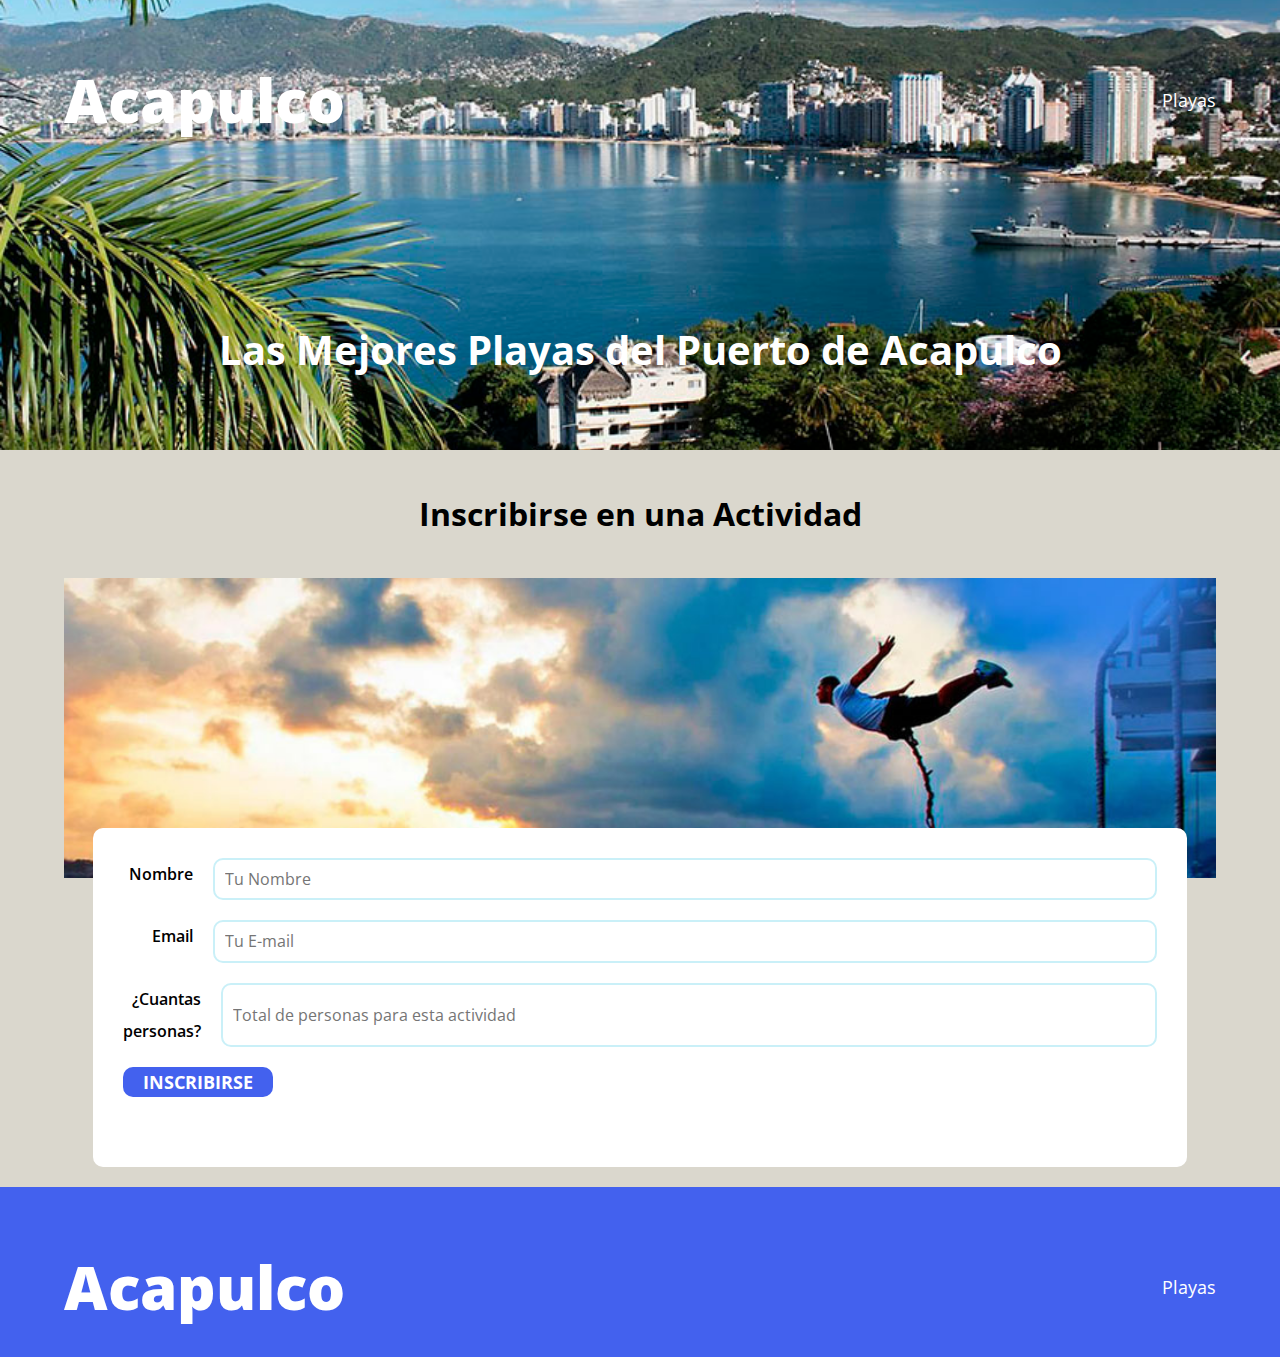
==== inscribirse.html @ f3735ee4 "formulario" ====
<!DOCTYPE html>
<html lang="es">

<head>
    <meta charset="UTF-8">
    <meta http-equiv="X-UA-Compatible" content="IE=edge">
    <meta name="viewport" content="width=device-width, initial-scale=1.0">
    <title>Acapulco</title>
    <link rel="preconnect" href="https://fonts.googleapis.com">
    <link rel="preconnect" href="https://fonts.gstatic.com" crossorigin>
    <link href="https://fonts.googleapis.com/css2?family=Open+Sans:wght@400;600;800&display=swap" rel="stylesheet">
    <link rel="stylesheet" href="css/normalize.css">
    <link rel="stylesheet" href="css/styles.css">
</head>

<body>
    <header class="header">
        <div class="contenedor">
            <div class="barra">
                <a href="index.html" class="logo">
                    <h1 class="logo__nombre no-margin centrar-texto">Acapulco</h1>
                </a>
                <nav class="navegacion">
                    <a href="playas.html" class="navegacion__enlace">Playas</a>
                    <!-- <a href="#" class="navegacion__enlace">Parques</a> -->
                </nav>
            </div>
        </div>
        <div class="header__texto">
            <h2 class="no-margin">Las Mejores Playas del Puerto de Acapulco</h2>
        </div>
    </header>

    <main class="contenedor">
        <h3 class="centrar-texto">Inscribirse en una Actividad</h3>
    
        <div class="contacto-bg"></div>
    
        <form class="formulario">
            <div class="campo">
                <label class="campo__label" for="nombre">Nombre</label>
                <input class="campo__field" type="text" placeholder="Tu Nombre" id="nombre">
            </div>
    
            <div class="campo">
                <label class="campo__label" for="email">Email</label>
                <input class="campo__field" type="email" placeholder="Tu E-mail" id="email">
            </div>

            <div class="campo">
                <label class="campo__label" for="total">¿Cuantas personas?</label>
                <input class="campo__field" type="number" placeholder="Total de personas para esta actividad" id="total">
            </div>
    
            <div class="campo">
                <input type="submit" value="Inscribirse" class="boton boton--primario">
            </div>
        </form>
    </main>

    <footer class="footer">
        <div class="contenedor">
            <div class="barra">
                <a href="index.html" class="logo">
                    <h1 class="logo__nombre no-margin centrar-texto">Acapulco</h1>
                </a>
                <nav class="navegacion">
                    <a href="playas.html" class="navegacion__enlace">Playas</a>
                </nav>
            </div>
        </div>
    </footer>

    <script src="index.js"></script>
</body></html>
---- css/styles.css ----
:root {
    --color-principal: #4361ee;
    --color-secundario: #caf0f8;
    --blanco: #fff;
}

html {
    box-sizing: border-box;
    font-size: 62.5%;
    /* Esto para que 1rem = 10px */
}

*,
*::before,
*::after {
    box-sizing: inherit;
}

body {
    background-color: #dad7cd;
    font-family: 'Open Sans';
    font-size: 1.6rem;
    line-height: 2;
}

/* GLOBALES */
.contenedor {
    width: min(90%, 120rem);
    margin: 0 auto;
}

a { text-decoration: none; }

h1 { font-size: 6rem; }
h2 { font-size: 4rem; }
h3 { font-size: 3.2rem; }
h4 { font-size: 2.8rem; }

img { max-width: 100%; }

/* UTILIDADES */
.no-margin { margin: 0; }
.no-padding { padding: 0; }
.centrar-texto { text-align: center; }

/* HEADER */
.header {
    background-image: url(../img/Acapulco-bahía.jpg);
    height: 45rem;
    background-size: cover;
    background-repeat: no-repeat;
    background-position: center center;
    /* Son dos center ya que se debe posicionar en x y */
}
.titulo { font-weight: 800; }
.header__texto {
    text-align: center;
    color: var(--blanco);
    margin-top: 5rem;
}

@media (min-width: 768px) {
    .header__texto {
        margin-top: 15rem;
    }
}

.barra { padding-top: 4rem; }

@media (min-width: 768px) {
    .barra {
        display: flex;
        justify-content: space-between;
        align-items: center;
    }
}

.logo { color: var(--blanco); }

.logo__nombre {
    font-weight: 800;
    color: var(--blanco);
}

.logo__bold { font-weight: 700; }

@media (min-width: 768px) {
    .navegacion {
        display: flex;
        gap: 2rem;
    }
}

.navegacion__enlace {
    display: block;
    text-align: center;
    font-size: 1.8rem;
    color: var(--blanco);
}

@media (min-width: 768px) {
    .contenido-principal {
        display: grid;
        grid-template-columns: 2fr 1fr;
        column-gap: 4rem;
    }
}

.entrada {
    border-bottom: 2px solid var(--color-secundario);
    margin-top: 2rem;
}

.entrada:last-of-type {
    /* Selecionamos el ultimo article */
    border: none;
    margin-bottom: 0;
}

.boton {
    display: block;
    /* Es block para que cuando se visualice en una pantalla pequeña tome todo el espacio dispobible */
    color: var(--blanco);
    text-align: center;
    padding: .5rem 2rem;
    font-size: 1.8rem;
    text-transform: uppercase;
    font-weight: 700;
    margin-bottom: 2rem;
    border-radius: 1rem;
    border: none;
}

.boton:hover {
    cursor: pointer;
}

@media (min-width: 768px) {
    .boton {
        display: inline-block;
        /* Con esto solo tomara el espacio que requiere
        si quisieramos usar un margin o width lo rechazaria 
        Para usar esas propiedades igual podriamos usar inline-block*/
    }
}

.boton--primario {
    background-color: var(--color-principal);
}
.boton--primario:hover{
    background-color: var(--color-secundario);
    color: var(--color-principal);
}

.boton--secundario {
    background-color: var(--color-principal);
    background-color: var(--color-secundario);
}

.playas { list-style: none; }

.widget-curso {
    border-bottom: 4px solid var(--color-secundario);
    margin-bottom: 3rem;
}
.widget-playa {
    border-bottom: 2px solid var(--color-secundario);
    margin-bottom: 2rem;
}

.widget-curso:last-of-type {
    border: none;
    margin-bottom: 0;
}

.widget-playa__label { font-weight: bold; }

.widget-playa__info { font-weight: 400; }

.widget-playa__label,
.widget-playa__info { font-size: 2rem; }

.footer {
    background-color: var(--color-principal);
    margin-top: 2rem;
    padding-bottom: 1rem;
}

/* SOBRE NOSOTROS */
@media (min-width: 768px) {
    .sobre-nosotros {
        display: grid;
        grid-template-columns: repeat(2, 1fr);
        column-gap: 2rem;
    }
}

/* playaS */
.playa {
    padding: 3rem 0;
    border-bottom: 2px solid var(--color-secundario);
}

@media (min-width: 768px) {
    .playa {
        display: grid;
        grid-template-columns: 1fr 2fr;
        column-gap: 2rem;
    }
}

.playa:last-of-type { border: none; }

.playa__label { font-weight: bold; }

.playa__info { font-weight: 400; }

.playa__label,
.playa__info { font-size: 2rem; }

/* CONTACTO */
.contacto-bg {
    background-image: url(../img/bg-form.jpg);
    height: 30rem;
    background-size: cover;
    background-repeat: no-repeat;
}

/* CONTACTO */
.formulario {
    background-color: var(--blanco);
    margin: -5rem auto 0 auto;
    /* Da margin hacia arriba */
    width: 95%;
    padding: 3rem;
    border-radius: 1rem;
}

.campo {
    display: flex;
    margin-bottom: 2rem;
}

.campo__label {
    flex: 0 0 9rem;
    text-align: right;
    padding-right: 2rem;
    font-weight: 600;
}

.campo__field {
    flex: 1;
    border: 2px solid var(--color-secundario);
    border-radius: 1rem;
    padding: 1rem;
}
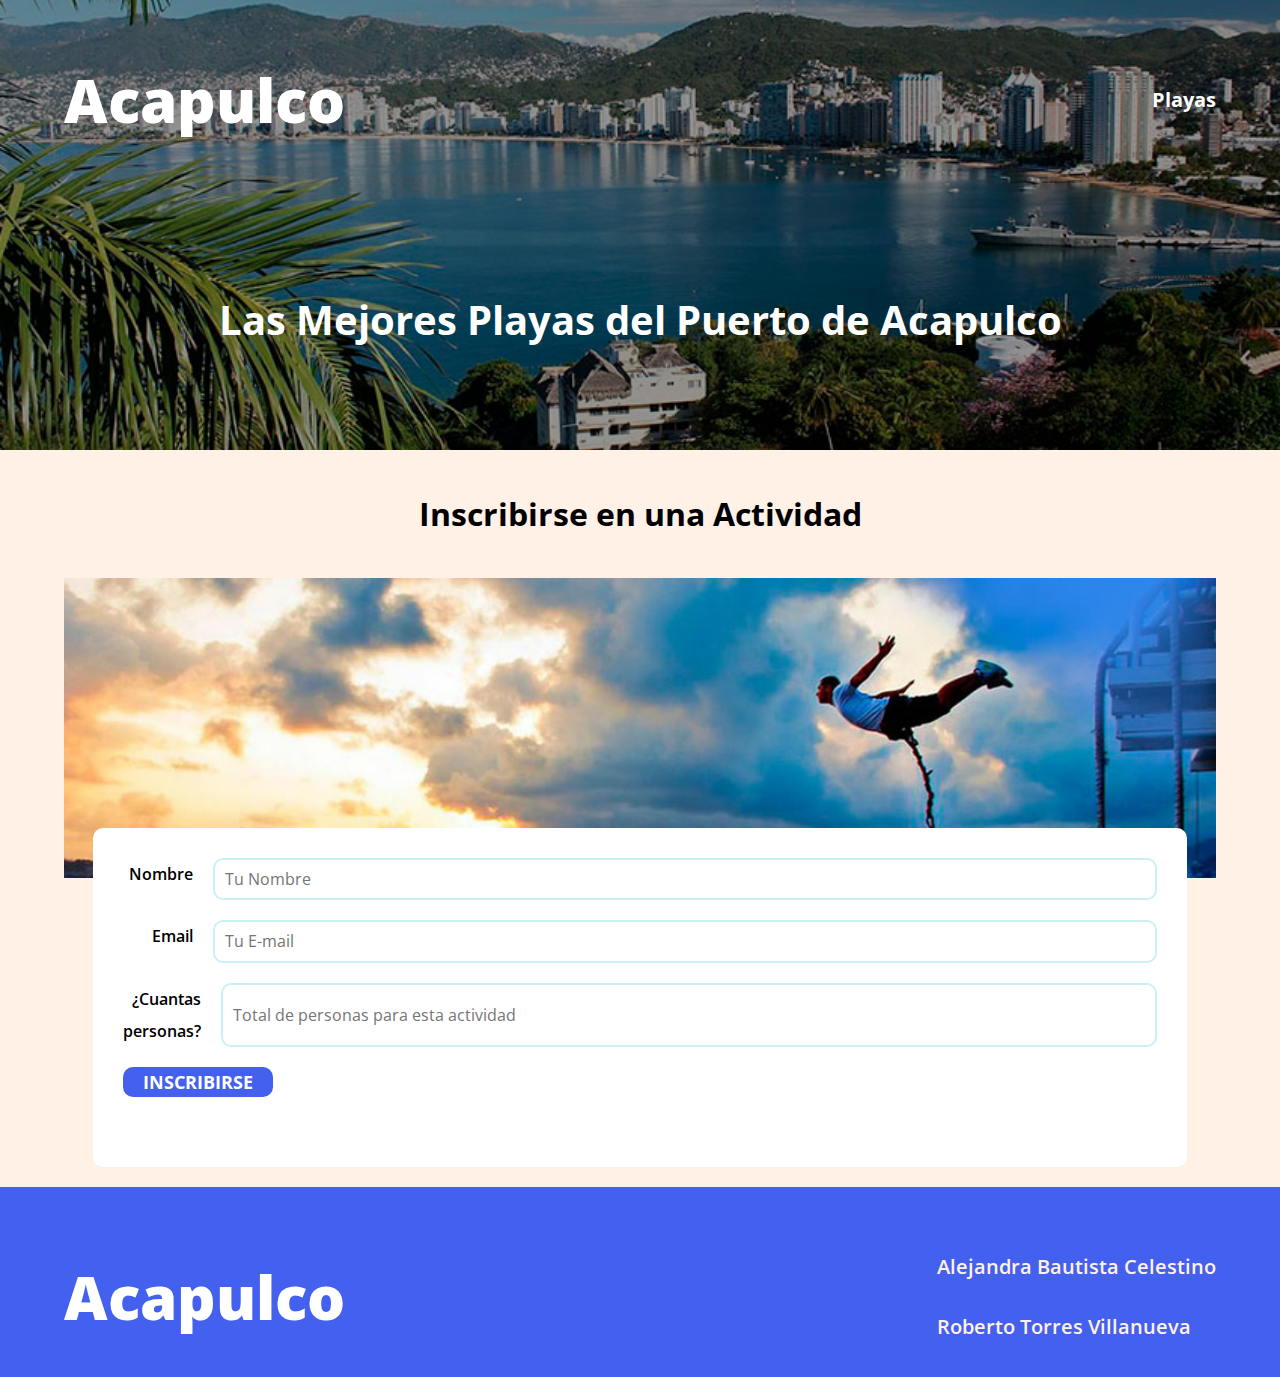
==== commit 883d0a8a: "change footer" ====
--- a/inscribirse.html
+++ b/inscribirse.html
@@ -64,9 +64,10 @@
                 <a href="index.html" class="logo">
                     <h1 class="logo__nombre no-margin centrar-texto">Acapulco</h1>
                 </a>
-                <nav class="navegacion">
-                    <a href="playas.html" class="navegacion__enlace">Playas</a>
-                </nav>
+                <div class="nombres">
+                    <p>Alejandra Bautista Celestino</p>
+                    <p>Roberto Torres Villanueva</p>
+                </div>
             </div>
         </div>
     </footer>
--- a/css/styles.css
+++ b/css/styles.css
@@ -2,6 +2,8 @@
     --color-principal: #4361ee;
     --color-secundario: #caf0f8;
     --blanco: #fff;
+    --negro: #000;
+    --color-curso: #4895ef;
 }
 
 html {
@@ -17,7 +19,7 @@
 }
 
 body {
-    background-color: #dad7cd;
+    background-color: #fff1e6;
     font-family: 'Open Sans';
     font-size: 1.6rem;
     line-height: 2;
@@ -38,6 +40,8 @@
 
 img { max-width: 100%; }
 
+img:hover{ transform: scale(1.3); }
+
 /* UTILIDADES */
 .no-margin { margin: 0; }
 .no-padding { padding: 0; }
@@ -45,7 +49,7 @@
 
 /* HEADER */
 .header {
-    background-image: url(../img/Acapulco-bahía.jpg);
+    background-image: linear-gradient(rgba(0, 0, 0, 0.4), rgba(0, 0, 0, 0.4)),url(../img/Acapulco-bahía.jpg);
     height: 45rem;
     background-size: cover;
     background-repeat: no-repeat;
@@ -61,7 +65,7 @@
 
 @media (min-width: 768px) {
     .header__texto {
-        margin-top: 15rem;
+        margin-top: 12rem;
     }
 }
 
@@ -90,13 +94,14 @@
         gap: 2rem;
     }
 }
-
 .navegacion__enlace {
     display: block;
     text-align: center;
-    font-size: 1.8rem;
-    color: var(--blanco);
-}
+    font-size: 2rem;
+    color: var(--blanco);
+    font-weight: bold;
+}
+.navegacion__enlace:hover { color: var(--color-curso);}
 
 @media (min-width: 768px) {
     .contenido-principal {
@@ -153,8 +158,12 @@
 }
 
 .boton--secundario {
-    background-color: var(--color-principal);
+    background-color: var(--color-curso);
+    color: var(--blanco);
+}
+.boton--secundario:hover{
     background-color: var(--color-secundario);
+    color: var(--color-principal);
 }
 
 .playas { list-style: none; }
@@ -253,4 +262,10 @@
     border: 2px solid var(--color-secundario);
     border-radius: 1rem;
     padding: 1rem;
+}
+
+.nombres {
+    color: #fff1e6;
+    font-weight: 600;
+    font-size: 2rem;
 }